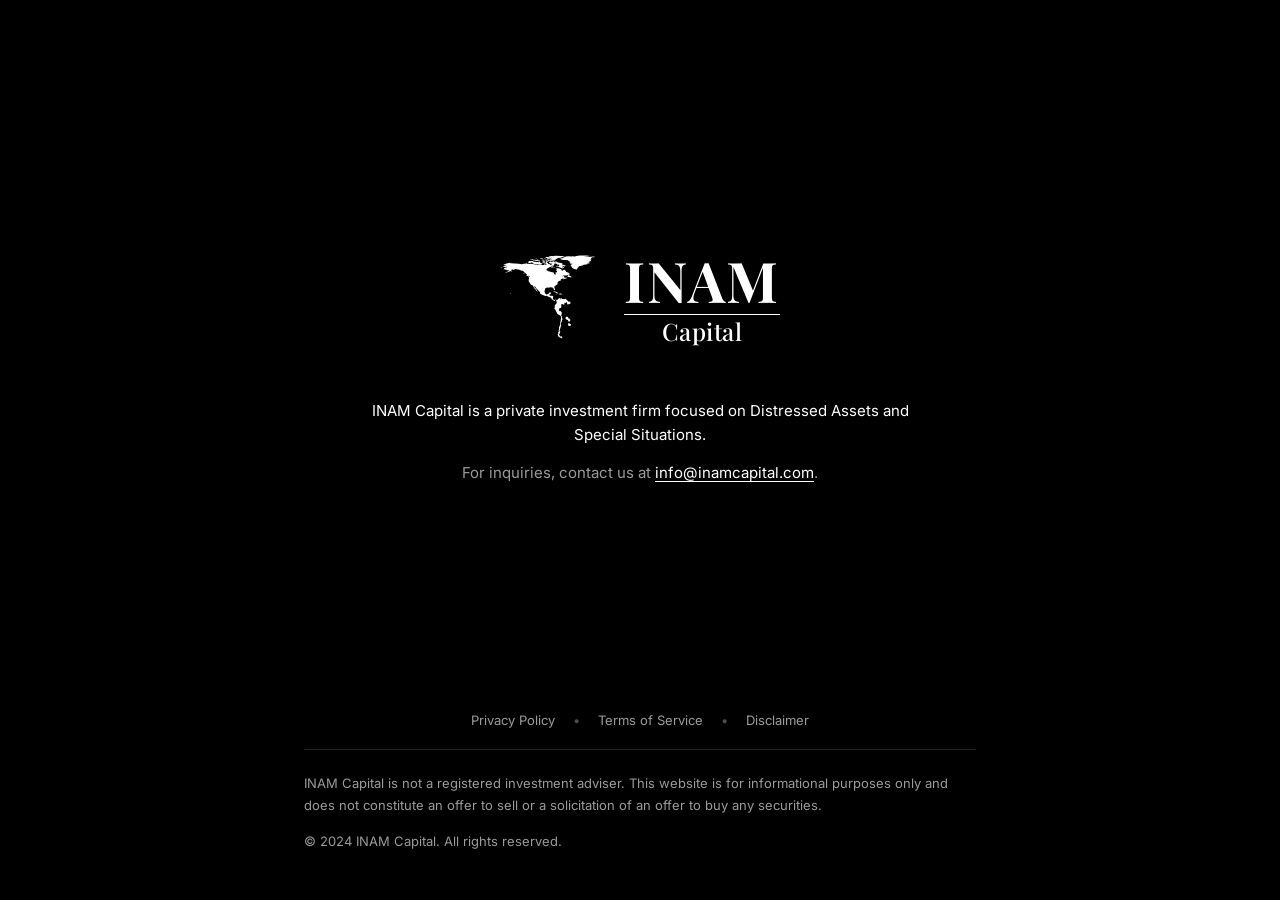
==== src/index.html @ cd37dd70 "alteracoes ai" ====
<!doctype html>
<html lang="en">
<head>
  <meta charset="utf-8" />
  <meta name="viewport" content="width=device-width, initial-scale=1" />
  <title>INAM Capital</title>
  <meta name="description" content="INAM Capital is a private investment firm focused on Distressed Assets and Special Situations." />
  <link rel="preconnect" href="https://fonts.googleapis.com" />
  <link rel="preconnect" href="https://fonts.gstatic.com" crossorigin />
  <link href="https://fonts.googleapis.com/css2?family=Inter:wght@400;500;600&family=Playfair+Display:wght@500;600;700&display=swap" rel="stylesheet" />
  <link rel="stylesheet" href="styles.css" />
</head>
<body>
  <div class="page">
    <section class="hero">
      <h1 class="sr">INAM Capital</h1>

      <div class="logo" role="img" aria-label="INAM Capital">
        <svg class="logo-map" viewBox="-172.7 -84.5 161.5 141.2" xmlns="http://www.w3.org/2000/svg" aria-hidden="true">
          <path d="M-122.8 -49.0L-127.4 -50.8L-127.8 -52.3L-129.1 -52.8L-129.3 -53.6L-130.5 -54.3L-130.0 -55.9L-131.7 -56.6L-135.5 -59.8L-137.5 -58.9L-139.0 -60.0L-141.0 -60.3L-141.0 -69.7L-136.5 -68.9L-129.8 -70.2L-129.1 -69.8L-128.1 -70.5L-125.8 -69.5L-124.4 -70.2L-124.3 -69.4L-121.5 -69.8L-115.2 -68.9L-113.9 -68.4L-115.3 -67.9L-113.5 -67.7L-109.9 -68.0L-108.9 -67.4L-107.8 -67.9L-108.8 -68.3L-108.2 -68.7L-106.1 -68.8L-101.5 -67.6L-98.4 -67.8L-98.6 -68.4L-97.7 -68.6L-96.1 -68.2L-96.1 -67.3L-95.5 -68.1L-94.7 -68.1L-94.2 -69.1L-96.5 -70.1L-96.4 -71.2L-95.2 -71.9L-92.9 -71.3L-91.5 -70.2L-92.4 -69.7L-90.5 -69.5L-90.5 -68.5L-89.2 -69.3L-88.0 -68.6L-88.3 -67.9L-87.3 -67.2L-85.6 -68.8L-85.5 -69.9L-82.6 -69.7L-81.3 -69.2L-82.0 -68.1L-81.3 -67.6L-81.4 -67.1L-83.3 -66.4L-85.8 -66.6L-87.3 -64.8L-90.7 -63.6L-90.8 -63.0L-91.9 -62.8L-94.2 -60.9L-94.7 -58.9L-93.2 -58.8L-92.3 -57.1L-90.9 -57.3L-85.0 -55.3L-82.3 -55.1L-82.1 -53.3L-79.9 -51.2L-78.6 -52.6L-79.8 -54.7L-78.2 -55.1L-76.5 -56.5L-77.3 -58.1L-78.5 -58.8L-77.3 -59.9L-78.1 -62.3L-73.8 -62.4L-71.4 -61.1L-69.6 -61.1L-69.3 -59.0L-67.7 -58.2L-66.2 -58.8L-64.6 -60.3L-61.4 -57.0L-61.8 -56.3L-57.3 -54.6L-56.9 -53.8L-55.8 -53.3L-55.7 -52.1L-60.0 -50.2L-66.4 -50.2L-71.1 -46.8L-68.7 -48.3L-65.1 -49.2L-64.2 -48.7L-65.1 -48.1L-64.5 -46.2L-61.5 -45.9L-60.5 -47.0L-59.8 -45.9L-65.4 -43.5L-66.1 -43.6L-66.2 -44.5L-64.4 -45.3L-67.1 -45.1L-67.8 -45.7L-67.8 -47.1L-69.2 -47.4L-71.5 -45.0L-74.9 -45.0L-76.8 -43.6L-78.7 -43.6L-79.2 -43.5L-78.9 -42.9L-82.4 -41.7L-83.1 -42.0L-82.1 -43.6L-82.6 -45.3L-88.4 -48.3L-91.6 -48.1L-94.3 -48.7L-94.8 -49.4L-95.2 -49.0L-122.8 -49.0ZM-84.0 -62.5L-81.9 -62.9L-83.1 -62.2L-84.0 -62.5ZM-79.8 -72.8L-80.8 -73.7L-78.1 -73.7L-76.3 -72.8L-79.8 -72.8ZM-80.3 -62.1L-79.3 -62.2L-79.7 -61.6L-80.3 -62.1ZM-93.6 -75.0L-94.2 -74.6L-96.8 -74.9L-94.9 -75.6L-93.6 -75.0ZM-93.8 -77.5L-96.4 -77.8L-93.8 -77.5ZM-96.8 -78.8L-95.6 -78.4L-97.3 -77.8L-98.6 -78.9L-96.8 -78.8ZM-88.1 -74.4L-92.4 -74.8L-92.9 -75.9L-93.9 -76.3L-97.1 -76.8L-96.7 -77.2L-91.6 -76.8L-90.7 -76.5L-91.0 -76.1L-89.2 -75.6L-81.1 -75.7L-79.8 -74.9L-88.1 -74.4ZM-111.3 -78.2L-109.9 -78.0L-112.1 -77.4L-113.5 -77.7L-111.3 -78.2ZM-111.0 -78.8L-109.7 -78.6L-112.5 -78.4L-111.0 -78.8ZM-55.6 -51.3L-56.8 -49.8L-56.1 -50.1L-55.5 -49.9L-55.8 -49.6L-53.5 -49.2L-53.8 -48.5L-53.1 -48.7L-52.6 -47.5L-53.1 -46.7L-54.2 -46.8L-54.2 -47.8L-55.4 -46.9L-56.0 -46.9L-55.3 -47.4L-56.3 -47.6L-59.3 -47.6L-58.8 -48.3L-59.2 -48.5L-57.4 -50.7L-55.9 -51.6L-55.6 -51.3ZM-83.9 -65.1L-80.1 -63.7L-81.0 -63.4L-83.1 -64.1L-85.5 -63.1L-85.9 -63.6L-87.2 -63.5L-86.4 -64.0L-85.9 -65.7L-83.9 -65.1ZM-78.8 -72.4L-77.8 -72.8L-74.2 -71.8L-74.1 -71.3L-72.2 -71.6L-68.8 -70.5L-67.0 -69.2L-68.8 -68.7L-61.9 -66.9L-63.9 -65.0L-66.7 -66.4L-68.0 -66.3L-68.1 -65.7L-65.3 -64.4L-64.7 -63.4L-65.0 -62.7L-68.8 -63.7L-66.2 -61.9L-68.9 -62.3L-74.8 -64.7L-77.7 -64.2L-78.6 -64.6L-77.9 -65.3L-74.0 -65.5L-73.9 -66.3L-72.7 -67.3L-73.3 -68.1L-76.9 -68.9L-76.2 -69.1L-79.0 -70.2L-81.3 -69.7L-88.7 -70.4L-89.5 -70.8L-88.5 -71.2L-89.9 -71.2L-90.2 -72.2L-88.4 -73.5L-85.8 -73.8L-86.6 -73.2L-85.8 -72.5L-84.9 -73.3L-82.3 -73.8L-80.6 -72.7L-80.8 -72.1L-78.8 -72.4ZM-94.5 -74.1L-90.5 -73.9L-94.3 -72.0L-95.4 -72.1L-96.0 -73.4L-94.5 -74.1ZM-122.9 -76.1L-119.1 -77.5L-116.2 -77.6L-116.3 -76.9L-117.1 -76.5L-122.9 -76.1ZM-132.7 -54.0L-131.7 -54.1L-132.1 -53.0L-131.2 -52.2L-133.1 -53.4L-133.2 -54.2L-132.7 -54.0ZM-105.5 -79.3L-100.8 -78.8L-99.7 -77.9L-105.2 -78.4L-104.2 -78.7L-105.5 -79.3ZM-123.5 -48.5L-125.7 -48.8L-128.1 -50.0L-128.4 -50.8L-125.8 -50.3L-123.5 -48.5ZM-121.5 -74.4L-117.6 -74.2L-115.5 -73.5L-119.2 -72.5L-120.5 -71.4L-123.1 -70.9L-125.9 -71.9L-123.9 -73.7L-124.9 -74.3L-121.5 -74.4ZM-107.8 -75.8L-105.9 -76.0L-105.7 -75.5L-106.3 -75.0L-112.2 -74.4L-113.9 -74.7L-111.8 -75.2L-117.7 -75.2L-115.4 -76.5L-109.1 -75.5L-110.5 -76.4L-109.6 -76.8L-108.6 -76.7L-107.8 -75.8ZM-106.5 -73.1L-105.4 -72.7L-104.5 -71.0L-101.0 -70.0L-101.1 -69.6L-102.7 -69.5L-102.1 -69.1L-102.4 -68.8L-106.0 -69.2L-113.3 -68.5L-117.3 -70.0L-112.4 -70.4L-117.9 -70.5L-118.4 -70.9L-116.1 -71.3L-119.4 -71.6L-117.9 -72.7L-115.2 -73.3L-114.2 -73.1L-114.7 -72.7L-112.4 -73.0L-111.1 -72.5L-109.9 -73.0L-108.2 -71.7L-107.7 -72.1L-108.4 -73.1L-106.5 -73.1ZM-100.4 -72.7L-101.5 -73.4L-100.4 -73.8L-97.4 -73.8L-97.1 -73.5L-98.1 -73.0L-96.5 -72.6L-96.7 -71.7L-98.4 -71.3L-102.5 -72.5L-100.4 -72.7ZM-106.6 -73.6L-104.5 -73.4L-105.4 -72.8L-106.9 -73.5L-106.6 -73.6ZM-98.5 -76.7L-97.7 -76.3L-98.2 -75.0L-102.5 -75.6L-102.6 -76.3L-98.5 -76.7ZM-96.0 -80.6L-94.3 -81.0L-94.7 -81.2L-92.4 -81.3L-87.8 -80.3L-85.8 -79.3L-89.0 -78.3L-92.9 -78.3L-94.0 -78.8L-93.1 -79.4L-95.0 -79.4L-96.7 -80.2L-96.0 -80.6ZM-91.6 -81.9L-85.5 -82.7L-83.2 -82.3L-82.4 -82.9L-79.3 -83.1L-61.9 -82.6L-67.7 -81.5L-65.5 -81.5L-71.2 -79.8L-76.9 -79.3L-75.5 -79.2L-76.2 -79.0L-75.4 -78.5L-79.8 -77.2L-77.9 -76.8L-80.6 -76.2L-89.5 -76.5L-89.6 -77.0L-87.8 -77.2L-88.3 -77.9L-85.0 -77.5L-88.0 -78.4L-85.1 -79.3L-86.9 -80.3L-81.8 -80.5L-87.6 -80.5L-91.6 -81.9ZM-75.2 -67.4L-77.0 -67.1L-77.2 -67.6L-75.9 -68.3L-75.1 -68.0L-75.2 -67.4ZM-96.3 -69.5L-95.6 -69.1L-96.3 -68.8L-99.8 -69.4L-98.2 -70.1L-96.3 -69.5ZM-64.5 -49.9L-61.8 -49.1L-64.5 -49.9ZM-64.0 -47.0L-63.7 -46.5L-62.0 -46.4L-62.9 -46.0L-64.1 -46.4L-64.0 -47.0ZM-122.8 -49.0L-95.2 -49.0L-94.8 -49.4L-94.3 -48.7L-91.6 -48.1L-88.4 -48.3L-82.6 -45.3L-82.1 -43.6L-83.1 -42.1L-82.7 -41.7L-78.9 -42.9L-79.2 -43.5L-78.7 -43.6L-76.8 -43.6L-74.9 -45.0L-71.5 -45.0L-69.2 -47.4L-67.8 -47.1L-67.8 -45.7L-67.0 -44.8L-70.1 -43.7L-70.8 -42.3L-70.0 -41.6L-73.7 -40.9L-71.9 -40.9L-74.0 -40.8L-74.9 -38.9L-75.5 -39.5L-75.1 -38.4L-75.9 -37.2L-75.7 -37.9L-76.4 -39.1L-76.3 -38.1L-77.0 -38.2L-76.3 -37.9L-75.7 -35.6L-81.3 -31.4L-81.3 -30.0L-80.1 -26.9L-80.4 -25.2L-81.2 -25.2L-81.7 -25.9L-83.7 -29.9L-85.1 -29.6L-86.4 -30.4L-89.6 -30.2L-89.4 -29.2L-93.2 -29.8L-94.7 -29.5L-97.1 -27.8L-97.1 -25.9L-97.5 -25.8L-99.0 -26.4L-101.0 -29.4L-102.5 -29.8L-103.1 -29.0L-103.9 -29.3L-106.5 -31.8L-111.0 -31.3L-114.7 -32.7L-117.1 -32.5L-118.5 -34.0L-120.6 -34.6L-124.4 -40.3L-124.5 -42.8L-123.9 -45.5L-124.7 -48.2L-123.1 -48.0L-122.6 -47.1L-122.8 -49.0ZM-155.4 -20.1L-154.8 -19.5L-155.7 -18.9L-156.1 -19.7L-155.9 -20.3L-155.4 -20.1ZM-156.0 -20.8L-156.7 -20.9L-156.0 -20.8ZM-156.8 -21.2L-157.3 -21.1L-156.8 -21.2ZM-158.0 -21.7L-157.7 -21.3L-158.0 -21.7ZM-159.4 -22.2L-159.8 -22.1L-159.4 -22.2ZM-166.5 -60.4L-165.6 -59.9L-167.5 -60.2L-166.5 -60.4ZM-153.2 -58.0L-152.1 -57.6L-154.0 -56.7L-154.5 -57.0L-154.7 -57.5L-153.2 -58.0ZM-141.0 -69.7L-141.0 -60.3L-139.0 -60.0L-137.5 -58.9L-135.5 -59.8L-131.7 -56.6L-130.0 -55.9L-130.5 -54.8L-132.0 -55.5L-134.1 -58.1L-136.6 -58.2L-139.9 -59.5L-147.1 -60.9L-148.2 -60.7L-148.0 -60.0L-151.7 -59.2L-151.4 -60.7L-150.3 -61.0L-150.6 -61.3L-154.0 -59.4L-153.3 -58.9L-154.2 -58.1L-158.4 -56.0L-164.9 -54.6L-158.7 -57.0L-157.7 -57.6L-157.0 -58.9L-159.1 -58.4L-160.4 -59.1L-162.0 -58.7L-161.9 -59.6L-162.5 -60.0L-163.8 -59.8L-165.3 -60.5L-166.1 -61.5L-165.7 -62.1L-164.6 -63.1L-160.8 -63.8L-161.5 -64.4L-160.8 -64.8L-165.0 -64.4L-168.1 -65.7L-164.5 -66.6L-163.7 -66.6L-163.8 -66.1L-161.7 -66.1L-166.8 -68.4L-166.2 -68.9L-164.4 -68.9L-161.9 -70.3L-156.6 -71.4L-154.3 -70.7L-141.0 -69.7ZM-171.7 -63.8L-168.7 -63.3L-169.5 -63.0L-171.6 -63.3L-171.7 -63.8ZM-68.6 52.6L-68.6 54.9L-67.0 54.9L-68.1 55.6L-71.0 55.1L-74.7 52.8L-71.1 54.1L-70.3 52.9L-68.6 52.6ZM-69.6 17.6L-68.4 19.4L-68.8 20.4L-67.8 22.9L-67.0 23.0L-67.3 24.0L-68.4 24.5L-68.3 26.9L-69.7 28.5L-70.5 31.4L-69.8 34.2L-70.4 36.0L-71.1 36.7L-70.8 38.6L-71.4 38.9L-72.2 42.3L-71.2 44.8L-71.7 45.0L-72.3 48.2L-73.4 49.3L-73.3 50.4L-72.3 50.7L-71.9 52.0L-68.6 52.3L-70.8 52.9L-71.4 53.9L-74.9 52.3L-75.6 48.7L-74.1 46.9L-75.6 46.6L-74.7 45.8L-74.4 44.1L-73.2 44.5L-72.7 42.4L-73.4 42.1L-73.7 43.4L-74.3 43.2L-73.2 39.3L-73.6 37.2L-73.2 37.1L-71.4 32.4L-71.5 28.9L-70.9 27.6L-70.1 21.4L-70.4 18.3L-69.6 17.6ZM-71.7 -19.7L-71.7 -18.0L-74.5 -18.3L-72.3 -18.7L-73.2 -19.9L-71.7 -19.7ZM-71.7 -18.0L-71.6 -19.9L-70.0 -19.6L-68.3 -18.6L-68.7 -18.2L-70.7 -18.4L-71.4 -17.6L-71.7 -18.0ZM-46.8 -82.6L-38.6 -83.5L-27.1 -83.5L-20.8 -82.7L-31.9 -82.2L-22.1 -81.7L-23.2 -81.2L-15.8 -81.9L-12.2 -81.3L-20.0 -80.2L-17.7 -80.1L-19.7 -78.8L-19.7 -77.6L-18.5 -77.0L-21.7 -76.6L-19.8 -76.1L-19.6 -75.2L-20.7 -75.2L-19.4 -74.3L-21.6 -74.2L-20.4 -73.8L-20.8 -73.5L-23.6 -73.3L-22.3 -72.2L-24.8 -72.3L-22.1 -71.5L-21.8 -70.7L-23.5 -70.5L-25.5 -71.4L-25.2 -70.8L-26.4 -70.2L-22.3 -70.1L-27.7 -68.5L-31.8 -68.1L-34.2 -66.7L-39.8 -65.5L-41.2 -63.5L-42.8 -62.7L-42.4 -61.9L-43.4 -60.1L-48.3 -60.9L-51.6 -63.6L-52.3 -65.2L-53.7 -66.1L-53.3 -66.8L-54.0 -67.2L-53.0 -68.4L-51.5 -68.7L-50.9 -69.9L-53.5 -69.3L-54.7 -69.6L-54.4 -70.8L-51.4 -70.6L-55.8 -71.7L-54.7 -72.6L-58.6 -75.5L-61.3 -76.1L-68.5 -76.1L-71.4 -77.0L-66.8 -77.4L-73.3 -78.0L-73.2 -78.4L-65.7 -79.4L-65.3 -79.8L-68.0 -80.1L-62.2 -81.3L-62.6 -81.8L-57.2 -82.2L-53.0 -81.9L-50.4 -82.4L-44.5 -81.7L-46.9 -82.2L-46.8 -82.6ZM-117.1 -32.5L-114.7 -32.7L-111.0 -31.3L-106.5 -31.8L-103.9 -29.3L-103.1 -29.0L-102.5 -29.8L-101.7 -29.8L-99.0 -26.4L-97.1 -25.9L-97.9 -22.4L-95.9 -18.8L-94.4 -18.1L-91.4 -18.9L-90.8 -19.3L-90.3 -21.0L-87.1 -21.5L-86.8 -20.8L-87.8 -18.3L-91.0 -17.8L-91.5 -17.3L-90.5 -16.1L-91.7 -16.1L-92.2 -14.5L-93.9 -15.9L-96.6 -15.7L-103.5 -18.3L-105.5 -19.9L-105.3 -21.4L-106.0 -22.8L-112.2 -29.0L-113.1 -31.2L-114.8 -31.8L-114.9 -31.4L-114.7 -30.2L-111.6 -26.7L-110.7 -24.3L-109.4 -23.4L-109.9 -22.8L-112.2 -24.7L-112.3 -26.0L-115.1 -27.7L-114.2 -28.6L-115.5 -29.6L-117.1 -32.5ZM-57.6 30.2L-57.0 30.1L-53.8 32.0L-53.2 32.7L-53.8 34.4L-56.2 34.9L-58.4 33.9L-57.6 30.2ZM-69.9 4.3L-72.9 5.3L-73.1 6.6L-74.0 7.5L-73.0 9.0L-73.2 9.5L-72.2 10.1L-70.5 9.5L-70.5 11.0L-69.5 11.0L-68.7 12.6L-69.3 15.0L-69.0 16.5L-70.4 18.3L-76.0 14.6L-79.8 7.2L-81.3 6.1L-80.9 5.7L-81.4 4.7L-80.3 3.4L-80.4 4.4L-79.2 5.0L-78.6 4.5L-77.8 3.0L-75.5 1.6L-75.1 0.1L-73.1 2.3L-70.8 2.3L-70.0 2.7L-70.7 3.7L-69.9 4.3ZM-66.9 -1.3L-67.5 -2.0L-69.8 -1.7L-69.8 -1.1L-69.2 -1.0L-70.0 -0.5L-69.4 1.1L-69.9 4.3L-70.7 3.7L-70.0 2.7L-70.8 2.3L-73.1 2.3L-75.1 0.1L-77.4 -0.4L-79.0 -1.7L-77.1 -3.8L-77.9 -7.2L-77.2 -7.9L-77.5 -8.5L-75.7 -9.4L-74.9 -11.1L-73.4 -11.2L-71.4 -12.4L-71.3 -11.8L-72.9 -10.5L-73.3 -9.2L-72.8 -9.1L-72.0 -7.0L-70.1 -7.0L-69.4 -6.1L-67.3 -6.1L-67.8 -4.5L-67.3 -3.3L-67.8 -2.8L-66.9 -1.3ZM-77.4 -8.7L-77.2 -7.9L-77.9 -7.2L-78.2 -8.3L-79.1 -9.0L-80.4 -8.3L-80.0 -7.5L-80.9 -7.2L-81.7 -8.1L-82.8 -8.1L-82.9 -9.5L-81.4 -8.8L-79.0 -9.6L-77.4 -8.7ZM-82.5 -9.6L-83.0 -8.2L-85.0 -10.1L-85.1 -9.6L-85.7 -9.9L-85.9 -10.9L-83.7 -10.9L-82.5 -9.6ZM-83.7 -10.9L-85.7 -11.1L-87.7 -12.9L-84.9 -14.8L-83.1 -15.0L-83.7 -10.9ZM-83.1 -15.0L-84.9 -14.8L-87.3 -13.0L-87.9 -13.9L-89.4 -14.4L-87.9 -15.9L-85.0 -16.0L-83.1 -15.0ZM-89.4 -14.4L-87.7 -13.8L-87.9 -13.1L-90.1 -13.7L-89.4 -14.4ZM-92.2 -14.5L-91.7 -16.1L-90.5 -16.1L-91.5 -17.3L-91.0 -17.8L-89.1 -17.8L-89.2 -15.9L-88.2 -15.7L-89.4 -14.4L-90.1 -13.7L-92.2 -14.5ZM-60.7 -5.2L-61.0 -4.5L-63.1 -3.8L-64.8 -4.1L-64.3 -2.5L-63.4 -2.2L-66.3 -0.7L-67.8 -2.8L-67.3 -3.3L-67.8 -4.5L-67.3 -6.1L-69.4 -6.1L-70.1 -7.0L-72.0 -7.0L-72.8 -9.1L-73.3 -9.2L-72.9 -10.5L-71.3 -11.8L-71.9 -11.4L-71.6 -10.4L-72.1 -9.9L-71.3 -9.1L-71.4 -11.0L-70.2 -11.4L-69.9 -12.2L-68.2 -10.6L-66.2 -10.6L-64.9 -10.1L-64.3 -10.6L-61.9 -10.7L-62.7 -10.4L-59.8 -8.4L-61.4 -6.0L-60.7 -5.2ZM-56.5 -1.9L-58.5 -1.3L-59.6 -1.8L-60.0 -5.0L-61.4 -6.0L-59.8 -8.4L-57.1 -6.0L-58.0 -4.1L-56.5 -1.9ZM-54.5 -2.3L-56.0 -2.5L-56.0 -1.8L-56.5 -1.9L-57.6 -3.3L-58.0 -4.1L-57.1 -6.0L-54.0 -5.8L-54.5 -4.9L-54.0 -3.6L-54.5 -2.3ZM-75.4 0.2L-75.5 1.6L-77.8 3.0L-78.6 4.5L-79.2 5.0L-80.4 4.4L-79.8 2.7L-81.0 2.2L-80.9 1.1L-80.1 -0.8L-78.9 -1.4L-75.4 0.2ZM-66.3 -18.5L-65.6 -18.2L-67.2 -17.9L-67.1 -18.5L-66.3 -18.5ZM-77.6 -18.5L-76.2 -17.9L-78.3 -18.2L-77.6 -18.5ZM-82.3 -23.2L-78.3 -22.5L-74.2 -20.3L-77.8 -19.9L-77.1 -20.4L-78.1 -20.7L-78.7 -21.6L-82.2 -22.4L-81.8 -22.6L-85.0 -21.9L-82.3 -23.2ZM-58.2 20.2L-57.9 22.1L-55.8 22.4L-55.4 24.0L-54.3 24.0L-54.8 26.6L-55.7 27.4L-58.6 27.1L-57.8 25.2L-60.8 23.9L-62.7 22.2L-61.8 19.6L-59.1 19.4L-58.2 20.2ZM-61.7 -10.8L-60.9 -10.9L-60.9 -10.1L-62.0 -10.1L-61.7 -10.8Z" fill="currentColor"/>
        </svg>

        <div class="logo-word">
          <div class="logo-inam">INAM</div>
          <div class="logo-rule"></div>
          <div class="logo-capital">Capital</div>
        </div>
      </div>

      <p class="lede">
        INAM Capital is a private investment firm focused on Distressed Assets and Special Situations.
      </p>

      <p class="contact">
        For inquiries, contact us at <a href="mailto:info@inamcapital.com">info@inamcapital.com</a>.
      </p>
    </section>
  </div>

  <footer>
    <div class="legal-links">
      <a href="#">Privacy Policy</a>
      <span class="dot">•</span>
      <a href="#">Terms of Service</a>
      <span class="dot">•</span>
      <a href="#">Disclaimer</a>
    </div>

    <div class="rule"></div>

    <p>
      INAM Capital is not a registered investment adviser. This website is for informational purposes only and does not constitute an offer to sell or a solicitation of an offer to buy any securities.
    </p>

    <p>
      © 2024 INAM Capital. All rights reserved.
    </p>
  </footer>
</body>
</html>
---- src/styles.css ----
:root {
  --bg: #000000;
  --fg: #ffffff;
  --muted: #9a9a9a;
  --rule: rgba(255, 255, 255, 0.14);
}

*, *::before, *::after { box-sizing: border-box; }

html, body {
  margin: 0;
  padding: 0;
  background: var(--bg);
  color: var(--fg);
  font-family: "Inter", ui-sans-serif, system-ui, -apple-system, "Segoe UI", sans-serif;
  -webkit-font-smoothing: antialiased;
  -moz-osx-font-smoothing: grayscale;
  min-height: 100vh;
  font-weight: 400;
}

body {
  display: flex;
  flex-direction: column;
  min-height: 100vh;
}

.page {
  flex: 1;
  display: flex;
  flex-direction: column;
  align-items: center;
  padding: clamp(32px, 6vw, 64px) 24px;
}

/* Hero */
.hero {
  flex: 1;
  display: flex;
  flex-direction: column;
  align-items: center;
  justify-content: center;
  width: 100%;
  max-width: 720px;
  text-align: center;
  padding: clamp(80px, 14vh, 180px) 0 clamp(60px, 10vh, 120px);
}

/* Brand logo: Americas + INAM / Capital */
.logo {
  display: inline-flex;
  align-items: center;
  gap: clamp(18px, 3vw, 28px);
  color: var(--fg);
  margin-bottom: clamp(36px, 6vw, 56px);
  line-height: 1;
}

.logo-map {
  flex: none;
  width: clamp(72px, 10vw, 96px);
  height: auto;
  color: var(--fg);
  display: block;
}

.logo-word {
  font-family: "Playfair Display", "Cormorant Garamond", Georgia, serif;
  display: inline-flex;
  flex-direction: column;
  align-items: stretch;
  color: var(--fg);
}

.logo-inam {
  font-weight: 700;
  font-size: clamp(40px, 6vw, 56px);
  letter-spacing: 0.035em;
  line-height: 1;
  padding-bottom: 6px;
}

.logo-rule {
  border-top: 1.5px solid var(--fg);
  width: 100%;
}

.logo-capital {
  font-weight: 500;
  font-size: clamp(18px, 2.4vw, 24px);
  letter-spacing: 0.02em;
  text-align: center;
  padding-top: 4px;
  line-height: 1;
}

/* Accessible h1 that mirrors the logo for SEO/screen readers */
h1.sr {
  position: absolute;
  width: 1px; height: 1px;
  padding: 0; margin: -1px;
  overflow: hidden;
  clip: rect(0,0,0,0);
  white-space: nowrap;
  border: 0;
}

.lede {
  font-size: 15px;
  line-height: 1.6;
  color: var(--fg);
  margin: 0 0 14px;
  max-width: 560px;
}

.contact {
  font-size: 15px;
  line-height: 1.6;
  color: var(--muted);
  margin: 0 0 8px;
}

.contact a,
.lede a {
  color: var(--fg);
  text-decoration: underline;
  text-underline-offset: 3px;
  text-decoration-thickness: 1px;
}

.contact a:hover,
.lede a:hover { text-decoration-thickness: 2px; }

/* Footer */
footer {
  width: 100%;
  max-width: 720px;
  margin: 0 auto;
  padding: 0 24px 48px;
  color: var(--muted);
  font-size: 13px;
  line-height: 1.7;
}

.legal-links {
  display: flex;
  flex-wrap: wrap;
  gap: 8px 18px;
  align-items: center;
  justify-content: center;
  padding-bottom: 18px;
}

.legal-links a {
  color: var(--muted);
  text-decoration: none;
  font-size: 13px;
}

.legal-links a:hover { color: var(--fg); }
.legal-links .dot { color: var(--muted); opacity: 0.5; }

.rule {
  height: 1px;
  background: var(--rule);
  width: 100%;
  margin: 0 0 22px;
}

footer p {
  margin: 0 0 14px;
  font-size: 13px;
  color: var(--muted);
}
footer p:last-child { margin-bottom: 0; }

@media (max-width: 640px) {
  .lede, .contact { font-size: 14px; }
  footer, footer p, .legal-links a { font-size: 12px; }
}
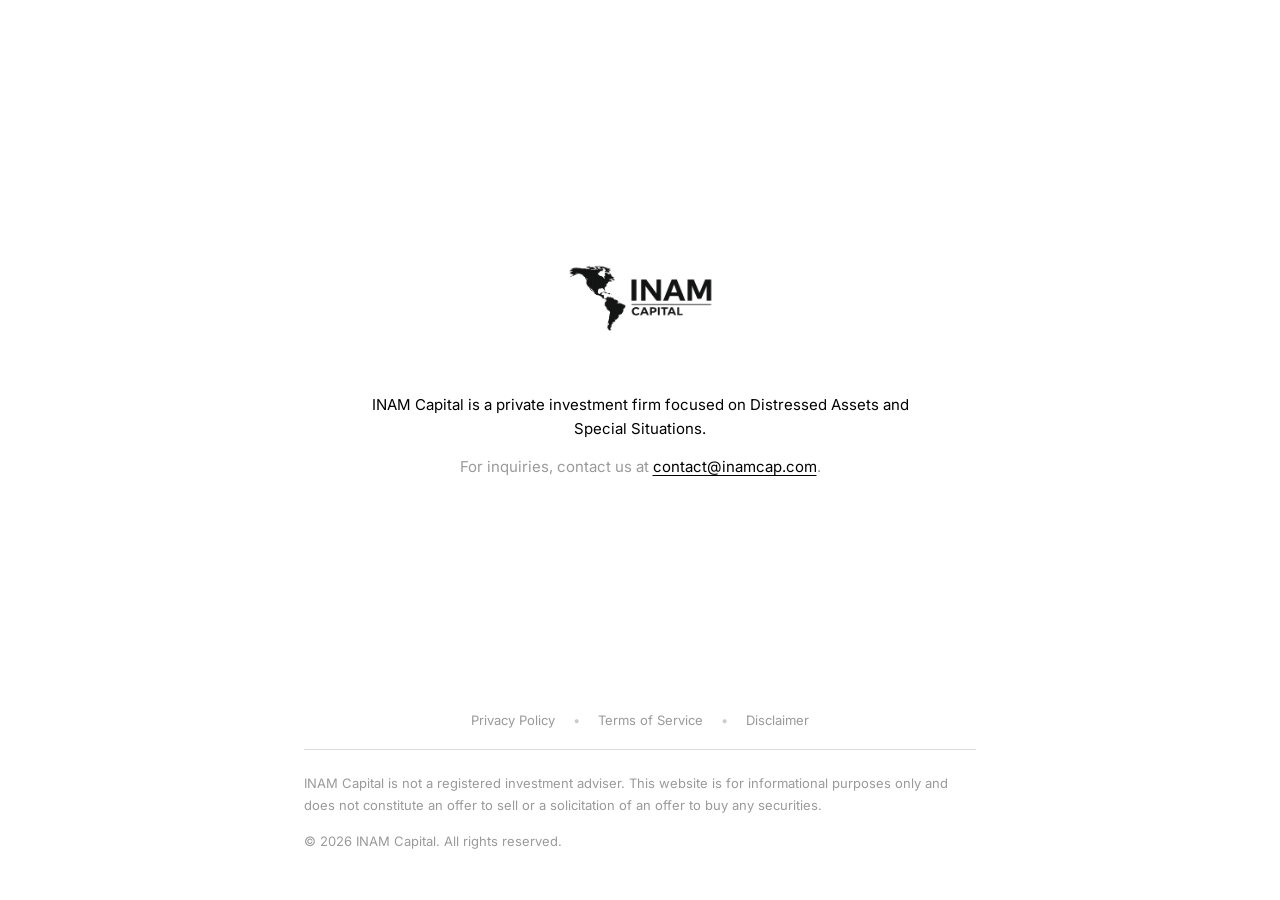
==== commit 581f9b2c: "alteracoes ai" ====
--- a/src/index.html
+++ b/src/index.html
@@ -16,15 +16,7 @@
       <h1 class="sr">INAM Capital</h1>
 
       <div class="logo" role="img" aria-label="INAM Capital">
-        <svg class="logo-map" viewBox="-172.7 -84.5 161.5 141.2" xmlns="http://www.w3.org/2000/svg" aria-hidden="true">
-          <path d="M-122.8 -49.0L-127.4 -50.8L-127.8 -52.3L-129.1 -52.8L-129.3 -53.6L-130.5 -54.3L-130.0 -55.9L-131.7 -56.6L-135.5 -59.8L-137.5 -58.9L-139.0 -60.0L-141.0 -60.3L-141.0 -69.7L-136.5 -68.9L-129.8 -70.2L-129.1 -69.8L-128.1 -70.5L-125.8 -69.5L-124.4 -70.2L-124.3 -69.4L-121.5 -69.8L-115.2 -68.9L-113.9 -68.4L-115.3 -67.9L-113.5 -67.7L-109.9 -68.0L-108.9 -67.4L-107.8 -67.9L-108.8 -68.3L-108.2 -68.7L-106.1 -68.8L-101.5 -67.6L-98.4 -67.8L-98.6 -68.4L-97.7 -68.6L-96.1 -68.2L-96.1 -67.3L-95.5 -68.1L-94.7 -68.1L-94.2 -69.1L-96.5 -70.1L-96.4 -71.2L-95.2 -71.9L-92.9 -71.3L-91.5 -70.2L-92.4 -69.7L-90.5 -69.5L-90.5 -68.5L-89.2 -69.3L-88.0 -68.6L-88.3 -67.9L-87.3 -67.2L-85.6 -68.8L-85.5 -69.9L-82.6 -69.7L-81.3 -69.2L-82.0 -68.1L-81.3 -67.6L-81.4 -67.1L-83.3 -66.4L-85.8 -66.6L-87.3 -64.8L-90.7 -63.6L-90.8 -63.0L-91.9 -62.8L-94.2 -60.9L-94.7 -58.9L-93.2 -58.8L-92.3 -57.1L-90.9 -57.3L-85.0 -55.3L-82.3 -55.1L-82.1 -53.3L-79.9 -51.2L-78.6 -52.6L-79.8 -54.7L-78.2 -55.1L-76.5 -56.5L-77.3 -58.1L-78.5 -58.8L-77.3 -59.9L-78.1 -62.3L-73.8 -62.4L-71.4 -61.1L-69.6 -61.1L-69.3 -59.0L-67.7 -58.2L-66.2 -58.8L-64.6 -60.3L-61.4 -57.0L-61.8 -56.3L-57.3 -54.6L-56.9 -53.8L-55.8 -53.3L-55.7 -52.1L-60.0 -50.2L-66.4 -50.2L-71.1 -46.8L-68.7 -48.3L-65.1 -49.2L-64.2 -48.7L-65.1 -48.1L-64.5 -46.2L-61.5 -45.9L-60.5 -47.0L-59.8 -45.9L-65.4 -43.5L-66.1 -43.6L-66.2 -44.5L-64.4 -45.3L-67.1 -45.1L-67.8 -45.7L-67.8 -47.1L-69.2 -47.4L-71.5 -45.0L-74.9 -45.0L-76.8 -43.6L-78.7 -43.6L-79.2 -43.5L-78.9 -42.9L-82.4 -41.7L-83.1 -42.0L-82.1 -43.6L-82.6 -45.3L-88.4 -48.3L-91.6 -48.1L-94.3 -48.7L-94.8 -49.4L-95.2 -49.0L-122.8 -49.0ZM-84.0 -62.5L-81.9 -62.9L-83.1 -62.2L-84.0 -62.5ZM-79.8 -72.8L-80.8 -73.7L-78.1 -73.7L-76.3 -72.8L-79.8 -72.8ZM-80.3 -62.1L-79.3 -62.2L-79.7 -61.6L-80.3 -62.1ZM-93.6 -75.0L-94.2 -74.6L-96.8 -74.9L-94.9 -75.6L-93.6 -75.0ZM-93.8 -77.5L-96.4 -77.8L-93.8 -77.5ZM-96.8 -78.8L-95.6 -78.4L-97.3 -77.8L-98.6 -78.9L-96.8 -78.8ZM-88.1 -74.4L-92.4 -74.8L-92.9 -75.9L-93.9 -76.3L-97.1 -76.8L-96.7 -77.2L-91.6 -76.8L-90.7 -76.5L-91.0 -76.1L-89.2 -75.6L-81.1 -75.7L-79.8 -74.9L-88.1 -74.4ZM-111.3 -78.2L-109.9 -78.0L-112.1 -77.4L-113.5 -77.7L-111.3 -78.2ZM-111.0 -78.8L-109.7 -78.6L-112.5 -78.4L-111.0 -78.8ZM-55.6 -51.3L-56.8 -49.8L-56.1 -50.1L-55.5 -49.9L-55.8 -49.6L-53.5 -49.2L-53.8 -48.5L-53.1 -48.7L-52.6 -47.5L-53.1 -46.7L-54.2 -46.8L-54.2 -47.8L-55.4 -46.9L-56.0 -46.9L-55.3 -47.4L-56.3 -47.6L-59.3 -47.6L-58.8 -48.3L-59.2 -48.5L-57.4 -50.7L-55.9 -51.6L-55.6 -51.3ZM-83.9 -65.1L-80.1 -63.7L-81.0 -63.4L-83.1 -64.1L-85.5 -63.1L-85.9 -63.6L-87.2 -63.5L-86.4 -64.0L-85.9 -65.7L-83.9 -65.1ZM-78.8 -72.4L-77.8 -72.8L-74.2 -71.8L-74.1 -71.3L-72.2 -71.6L-68.8 -70.5L-67.0 -69.2L-68.8 -68.7L-61.9 -66.9L-63.9 -65.0L-66.7 -66.4L-68.0 -66.3L-68.1 -65.7L-65.3 -64.4L-64.7 -63.4L-65.0 -62.7L-68.8 -63.7L-66.2 -61.9L-68.9 -62.3L-74.8 -64.7L-77.7 -64.2L-78.6 -64.6L-77.9 -65.3L-74.0 -65.5L-73.9 -66.3L-72.7 -67.3L-73.3 -68.1L-76.9 -68.9L-76.2 -69.1L-79.0 -70.2L-81.3 -69.7L-88.7 -70.4L-89.5 -70.8L-88.5 -71.2L-89.9 -71.2L-90.2 -72.2L-88.4 -73.5L-85.8 -73.8L-86.6 -73.2L-85.8 -72.5L-84.9 -73.3L-82.3 -73.8L-80.6 -72.7L-80.8 -72.1L-78.8 -72.4ZM-94.5 -74.1L-90.5 -73.9L-94.3 -72.0L-95.4 -72.1L-96.0 -73.4L-94.5 -74.1ZM-122.9 -76.1L-119.1 -77.5L-116.2 -77.6L-116.3 -76.9L-117.1 -76.5L-122.9 -76.1ZM-132.7 -54.0L-131.7 -54.1L-132.1 -53.0L-131.2 -52.2L-133.1 -53.4L-133.2 -54.2L-132.7 -54.0ZM-105.5 -79.3L-100.8 -78.8L-99.7 -77.9L-105.2 -78.4L-104.2 -78.7L-105.5 -79.3ZM-123.5 -48.5L-125.7 -48.8L-128.1 -50.0L-128.4 -50.8L-125.8 -50.3L-123.5 -48.5ZM-121.5 -74.4L-117.6 -74.2L-115.5 -73.5L-119.2 -72.5L-120.5 -71.4L-123.1 -70.9L-125.9 -71.9L-123.9 -73.7L-124.9 -74.3L-121.5 -74.4ZM-107.8 -75.8L-105.9 -76.0L-105.7 -75.5L-106.3 -75.0L-112.2 -74.4L-113.9 -74.7L-111.8 -75.2L-117.7 -75.2L-115.4 -76.5L-109.1 -75.5L-110.5 -76.4L-109.6 -76.8L-108.6 -76.7L-107.8 -75.8ZM-106.5 -73.1L-105.4 -72.7L-104.5 -71.0L-101.0 -70.0L-101.1 -69.6L-102.7 -69.5L-102.1 -69.1L-102.4 -68.8L-106.0 -69.2L-113.3 -68.5L-117.3 -70.0L-112.4 -70.4L-117.9 -70.5L-118.4 -70.9L-116.1 -71.3L-119.4 -71.6L-117.9 -72.7L-115.2 -73.3L-114.2 -73.1L-114.7 -72.7L-112.4 -73.0L-111.1 -72.5L-109.9 -73.0L-108.2 -71.7L-107.7 -72.1L-108.4 -73.1L-106.5 -73.1ZM-100.4 -72.7L-101.5 -73.4L-100.4 -73.8L-97.4 -73.8L-97.1 -73.5L-98.1 -73.0L-96.5 -72.6L-96.7 -71.7L-98.4 -71.3L-102.5 -72.5L-100.4 -72.7ZM-106.6 -73.6L-104.5 -73.4L-105.4 -72.8L-106.9 -73.5L-106.6 -73.6ZM-98.5 -76.7L-97.7 -76.3L-98.2 -75.0L-102.5 -75.6L-102.6 -76.3L-98.5 -76.7ZM-96.0 -80.6L-94.3 -81.0L-94.7 -81.2L-92.4 -81.3L-87.8 -80.3L-85.8 -79.3L-89.0 -78.3L-92.9 -78.3L-94.0 -78.8L-93.1 -79.4L-95.0 -79.4L-96.7 -80.2L-96.0 -80.6ZM-91.6 -81.9L-85.5 -82.7L-83.2 -82.3L-82.4 -82.9L-79.3 -83.1L-61.9 -82.6L-67.7 -81.5L-65.5 -81.5L-71.2 -79.8L-76.9 -79.3L-75.5 -79.2L-76.2 -79.0L-75.4 -78.5L-79.8 -77.2L-77.9 -76.8L-80.6 -76.2L-89.5 -76.5L-89.6 -77.0L-87.8 -77.2L-88.3 -77.9L-85.0 -77.5L-88.0 -78.4L-85.1 -79.3L-86.9 -80.3L-81.8 -80.5L-87.6 -80.5L-91.6 -81.9ZM-75.2 -67.4L-77.0 -67.1L-77.2 -67.6L-75.9 -68.3L-75.1 -68.0L-75.2 -67.4ZM-96.3 -69.5L-95.6 -69.1L-96.3 -68.8L-99.8 -69.4L-98.2 -70.1L-96.3 -69.5ZM-64.5 -49.9L-61.8 -49.1L-64.5 -49.9ZM-64.0 -47.0L-63.7 -46.5L-62.0 -46.4L-62.9 -46.0L-64.1 -46.4L-64.0 -47.0ZM-122.8 -49.0L-95.2 -49.0L-94.8 -49.4L-94.3 -48.7L-91.6 -48.1L-88.4 -48.3L-82.6 -45.3L-82.1 -43.6L-83.1 -42.1L-82.7 -41.7L-78.9 -42.9L-79.2 -43.5L-78.7 -43.6L-76.8 -43.6L-74.9 -45.0L-71.5 -45.0L-69.2 -47.4L-67.8 -47.1L-67.8 -45.7L-67.0 -44.8L-70.1 -43.7L-70.8 -42.3L-70.0 -41.6L-73.7 -40.9L-71.9 -40.9L-74.0 -40.8L-74.9 -38.9L-75.5 -39.5L-75.1 -38.4L-75.9 -37.2L-75.7 -37.9L-76.4 -39.1L-76.3 -38.1L-77.0 -38.2L-76.3 -37.9L-75.7 -35.6L-81.3 -31.4L-81.3 -30.0L-80.1 -26.9L-80.4 -25.2L-81.2 -25.2L-81.7 -25.9L-83.7 -29.9L-85.1 -29.6L-86.4 -30.4L-89.6 -30.2L-89.4 -29.2L-93.2 -29.8L-94.7 -29.5L-97.1 -27.8L-97.1 -25.9L-97.5 -25.8L-99.0 -26.4L-101.0 -29.4L-102.5 -29.8L-103.1 -29.0L-103.9 -29.3L-106.5 -31.8L-111.0 -31.3L-114.7 -32.7L-117.1 -32.5L-118.5 -34.0L-120.6 -34.6L-124.4 -40.3L-124.5 -42.8L-123.9 -45.5L-124.7 -48.2L-123.1 -48.0L-122.6 -47.1L-122.8 -49.0ZM-155.4 -20.1L-154.8 -19.5L-155.7 -18.9L-156.1 -19.7L-155.9 -20.3L-155.4 -20.1ZM-156.0 -20.8L-156.7 -20.9L-156.0 -20.8ZM-156.8 -21.2L-157.3 -21.1L-156.8 -21.2ZM-158.0 -21.7L-157.7 -21.3L-158.0 -21.7ZM-159.4 -22.2L-159.8 -22.1L-159.4 -22.2ZM-166.5 -60.4L-165.6 -59.9L-167.5 -60.2L-166.5 -60.4ZM-153.2 -58.0L-152.1 -57.6L-154.0 -56.7L-154.5 -57.0L-154.7 -57.5L-153.2 -58.0ZM-141.0 -69.7L-141.0 -60.3L-139.0 -60.0L-137.5 -58.9L-135.5 -59.8L-131.7 -56.6L-130.0 -55.9L-130.5 -54.8L-132.0 -55.5L-134.1 -58.1L-136.6 -58.2L-139.9 -59.5L-147.1 -60.9L-148.2 -60.7L-148.0 -60.0L-151.7 -59.2L-151.4 -60.7L-150.3 -61.0L-150.6 -61.3L-154.0 -59.4L-153.3 -58.9L-154.2 -58.1L-158.4 -56.0L-164.9 -54.6L-158.7 -57.0L-157.7 -57.6L-157.0 -58.9L-159.1 -58.4L-160.4 -59.1L-162.0 -58.7L-161.9 -59.6L-162.5 -60.0L-163.8 -59.8L-165.3 -60.5L-166.1 -61.5L-165.7 -62.1L-164.6 -63.1L-160.8 -63.8L-161.5 -64.4L-160.8 -64.8L-165.0 -64.4L-168.1 -65.7L-164.5 -66.6L-163.7 -66.6L-163.8 -66.1L-161.7 -66.1L-166.8 -68.4L-166.2 -68.9L-164.4 -68.9L-161.9 -70.3L-156.6 -71.4L-154.3 -70.7L-141.0 -69.7ZM-171.7 -63.8L-168.7 -63.3L-169.5 -63.0L-171.6 -63.3L-171.7 -63.8ZM-68.6 52.6L-68.6 54.9L-67.0 54.9L-68.1 55.6L-71.0 55.1L-74.7 52.8L-71.1 54.1L-70.3 52.9L-68.6 52.6ZM-69.6 17.6L-68.4 19.4L-68.8 20.4L-67.8 22.9L-67.0 23.0L-67.3 24.0L-68.4 24.5L-68.3 26.9L-69.7 28.5L-70.5 31.4L-69.8 34.2L-70.4 36.0L-71.1 36.7L-70.8 38.6L-71.4 38.9L-72.2 42.3L-71.2 44.8L-71.7 45.0L-72.3 48.2L-73.4 49.3L-73.3 50.4L-72.3 50.7L-71.9 52.0L-68.6 52.3L-70.8 52.9L-71.4 53.9L-74.9 52.3L-75.6 48.7L-74.1 46.9L-75.6 46.6L-74.7 45.8L-74.4 44.1L-73.2 44.5L-72.7 42.4L-73.4 42.1L-73.7 43.4L-74.3 43.2L-73.2 39.3L-73.6 37.2L-73.2 37.1L-71.4 32.4L-71.5 28.9L-70.9 27.6L-70.1 21.4L-70.4 18.3L-69.6 17.6ZM-71.7 -19.7L-71.7 -18.0L-74.5 -18.3L-72.3 -18.7L-73.2 -19.9L-71.7 -19.7ZM-71.7 -18.0L-71.6 -19.9L-70.0 -19.6L-68.3 -18.6L-68.7 -18.2L-70.7 -18.4L-71.4 -17.6L-71.7 -18.0ZM-46.8 -82.6L-38.6 -83.5L-27.1 -83.5L-20.8 -82.7L-31.9 -82.2L-22.1 -81.7L-23.2 -81.2L-15.8 -81.9L-12.2 -81.3L-20.0 -80.2L-17.7 -80.1L-19.7 -78.8L-19.7 -77.6L-18.5 -77.0L-21.7 -76.6L-19.8 -76.1L-19.6 -75.2L-20.7 -75.2L-19.4 -74.3L-21.6 -74.2L-20.4 -73.8L-20.8 -73.5L-23.6 -73.3L-22.3 -72.2L-24.8 -72.3L-22.1 -71.5L-21.8 -70.7L-23.5 -70.5L-25.5 -71.4L-25.2 -70.8L-26.4 -70.2L-22.3 -70.1L-27.7 -68.5L-31.8 -68.1L-34.2 -66.7L-39.8 -65.5L-41.2 -63.5L-42.8 -62.7L-42.4 -61.9L-43.4 -60.1L-48.3 -60.9L-51.6 -63.6L-52.3 -65.2L-53.7 -66.1L-53.3 -66.8L-54.0 -67.2L-53.0 -68.4L-51.5 -68.7L-50.9 -69.9L-53.5 -69.3L-54.7 -69.6L-54.4 -70.8L-51.4 -70.6L-55.8 -71.7L-54.7 -72.6L-58.6 -75.5L-61.3 -76.1L-68.5 -76.1L-71.4 -77.0L-66.8 -77.4L-73.3 -78.0L-73.2 -78.4L-65.7 -79.4L-65.3 -79.8L-68.0 -80.1L-62.2 -81.3L-62.6 -81.8L-57.2 -82.2L-53.0 -81.9L-50.4 -82.4L-44.5 -81.7L-46.9 -82.2L-46.8 -82.6ZM-117.1 -32.5L-114.7 -32.7L-111.0 -31.3L-106.5 -31.8L-103.9 -29.3L-103.1 -29.0L-102.5 -29.8L-101.7 -29.8L-99.0 -26.4L-97.1 -25.9L-97.9 -22.4L-95.9 -18.8L-94.4 -18.1L-91.4 -18.9L-90.8 -19.3L-90.3 -21.0L-87.1 -21.5L-86.8 -20.8L-87.8 -18.3L-91.0 -17.8L-91.5 -17.3L-90.5 -16.1L-91.7 -16.1L-92.2 -14.5L-93.9 -15.9L-96.6 -15.7L-103.5 -18.3L-105.5 -19.9L-105.3 -21.4L-106.0 -22.8L-112.2 -29.0L-113.1 -31.2L-114.8 -31.8L-114.9 -31.4L-114.7 -30.2L-111.6 -26.7L-110.7 -24.3L-109.4 -23.4L-109.9 -22.8L-112.2 -24.7L-112.3 -26.0L-115.1 -27.7L-114.2 -28.6L-115.5 -29.6L-117.1 -32.5ZM-57.6 30.2L-57.0 30.1L-53.8 32.0L-53.2 32.7L-53.8 34.4L-56.2 34.9L-58.4 33.9L-57.6 30.2ZM-69.9 4.3L-72.9 5.3L-73.1 6.6L-74.0 7.5L-73.0 9.0L-73.2 9.5L-72.2 10.1L-70.5 9.5L-70.5 11.0L-69.5 11.0L-68.7 12.6L-69.3 15.0L-69.0 16.5L-70.4 18.3L-76.0 14.6L-79.8 7.2L-81.3 6.1L-80.9 5.7L-81.4 4.7L-80.3 3.4L-80.4 4.4L-79.2 5.0L-78.6 4.5L-77.8 3.0L-75.5 1.6L-75.1 0.1L-73.1 2.3L-70.8 2.3L-70.0 2.7L-70.7 3.7L-69.9 4.3ZM-66.9 -1.3L-67.5 -2.0L-69.8 -1.7L-69.8 -1.1L-69.2 -1.0L-70.0 -0.5L-69.4 1.1L-69.9 4.3L-70.7 3.7L-70.0 2.7L-70.8 2.3L-73.1 2.3L-75.1 0.1L-77.4 -0.4L-79.0 -1.7L-77.1 -3.8L-77.9 -7.2L-77.2 -7.9L-77.5 -8.5L-75.7 -9.4L-74.9 -11.1L-73.4 -11.2L-71.4 -12.4L-71.3 -11.8L-72.9 -10.5L-73.3 -9.2L-72.8 -9.1L-72.0 -7.0L-70.1 -7.0L-69.4 -6.1L-67.3 -6.1L-67.8 -4.5L-67.3 -3.3L-67.8 -2.8L-66.9 -1.3ZM-77.4 -8.7L-77.2 -7.9L-77.9 -7.2L-78.2 -8.3L-79.1 -9.0L-80.4 -8.3L-80.0 -7.5L-80.9 -7.2L-81.7 -8.1L-82.8 -8.1L-82.9 -9.5L-81.4 -8.8L-79.0 -9.6L-77.4 -8.7ZM-82.5 -9.6L-83.0 -8.2L-85.0 -10.1L-85.1 -9.6L-85.7 -9.9L-85.9 -10.9L-83.7 -10.9L-82.5 -9.6ZM-83.7 -10.9L-85.7 -11.1L-87.7 -12.9L-84.9 -14.8L-83.1 -15.0L-83.7 -10.9ZM-83.1 -15.0L-84.9 -14.8L-87.3 -13.0L-87.9 -13.9L-89.4 -14.4L-87.9 -15.9L-85.0 -16.0L-83.1 -15.0ZM-89.4 -14.4L-87.7 -13.8L-87.9 -13.1L-90.1 -13.7L-89.4 -14.4ZM-92.2 -14.5L-91.7 -16.1L-90.5 -16.1L-91.5 -17.3L-91.0 -17.8L-89.1 -17.8L-89.2 -15.9L-88.2 -15.7L-89.4 -14.4L-90.1 -13.7L-92.2 -14.5ZM-60.7 -5.2L-61.0 -4.5L-63.1 -3.8L-64.8 -4.1L-64.3 -2.5L-63.4 -2.2L-66.3 -0.7L-67.8 -2.8L-67.3 -3.3L-67.8 -4.5L-67.3 -6.1L-69.4 -6.1L-70.1 -7.0L-72.0 -7.0L-72.8 -9.1L-73.3 -9.2L-72.9 -10.5L-71.3 -11.8L-71.9 -11.4L-71.6 -10.4L-72.1 -9.9L-71.3 -9.1L-71.4 -11.0L-70.2 -11.4L-69.9 -12.2L-68.2 -10.6L-66.2 -10.6L-64.9 -10.1L-64.3 -10.6L-61.9 -10.7L-62.7 -10.4L-59.8 -8.4L-61.4 -6.0L-60.7 -5.2ZM-56.5 -1.9L-58.5 -1.3L-59.6 -1.8L-60.0 -5.0L-61.4 -6.0L-59.8 -8.4L-57.1 -6.0L-58.0 -4.1L-56.5 -1.9ZM-54.5 -2.3L-56.0 -2.5L-56.0 -1.8L-56.5 -1.9L-57.6 -3.3L-58.0 -4.1L-57.1 -6.0L-54.0 -5.8L-54.5 -4.9L-54.0 -3.6L-54.5 -2.3ZM-75.4 0.2L-75.5 1.6L-77.8 3.0L-78.6 4.5L-79.2 5.0L-80.4 4.4L-79.8 2.7L-81.0 2.2L-80.9 1.1L-80.1 -0.8L-78.9 -1.4L-75.4 0.2ZM-66.3 -18.5L-65.6 -18.2L-67.2 -17.9L-67.1 -18.5L-66.3 -18.5ZM-77.6 -18.5L-76.2 -17.9L-78.3 -18.2L-77.6 -18.5ZM-82.3 -23.2L-78.3 -22.5L-74.2 -20.3L-77.8 -19.9L-77.1 -20.4L-78.1 -20.7L-78.7 -21.6L-82.2 -22.4L-81.8 -22.6L-85.0 -21.9L-82.3 -23.2ZM-58.2 20.2L-57.9 22.1L-55.8 22.4L-55.4 24.0L-54.3 24.0L-54.8 26.6L-55.7 27.4L-58.6 27.1L-57.8 25.2L-60.8 23.9L-62.7 22.2L-61.8 19.6L-59.1 19.4L-58.2 20.2ZM-61.7 -10.8L-60.9 -10.9L-60.9 -10.1L-62.0 -10.1L-61.7 -10.8Z" fill="currentColor"/>
-        </svg>
-
-        <div class="logo-word">
-          <div class="logo-inam">INAM</div>
-          <div class="logo-rule"></div>
-          <div class="logo-capital">Capital</div>
-        </div>
+        <img src="../assets/logo.png" alt="INAM Capital Logo" class="logo-image" />
       </div>
 
       <p class="lede">
@@ -32,7 +24,7 @@
       </p>
 
       <p class="contact">
-        For inquiries, contact us at <a href="mailto:info@inamcapital.com">info@inamcapital.com</a>.
+        For inquiries, contact us at <a href="mailto:contact@inamcap.com">contact@inamcap.com</a>.
       </p>
     </section>
   </div>
@@ -53,7 +45,7 @@
     </p>
 
     <p>
-      © 2024 INAM Capital. All rights reserved.
+      © 2026 INAM Capital. All rights reserved.
     </p>
   </footer>
 </body>
--- a/src/styles.css
+++ b/src/styles.css
@@ -1,8 +1,8 @@
 :root {
-  --bg: #000000;
-  --fg: #ffffff;
+  --bg: #ffffff;
+  --fg: #000000;
   --muted: #9a9a9a;
-  --rule: rgba(255, 255, 255, 0.14);
+  --rule: rgba(0, 0, 0, 0.14);
 }
 
 *, *::before, *::after { box-sizing: border-box; }
@@ -62,6 +62,14 @@
   height: auto;
   color: var(--fg);
   display: block;
+}
+
+.logo-image {
+  flex: none;
+  width: clamp(120px, 16vw, 160px);
+  height: auto;
+  display: block;
+  object-fit: contain;
 }
 
 .logo-word {
